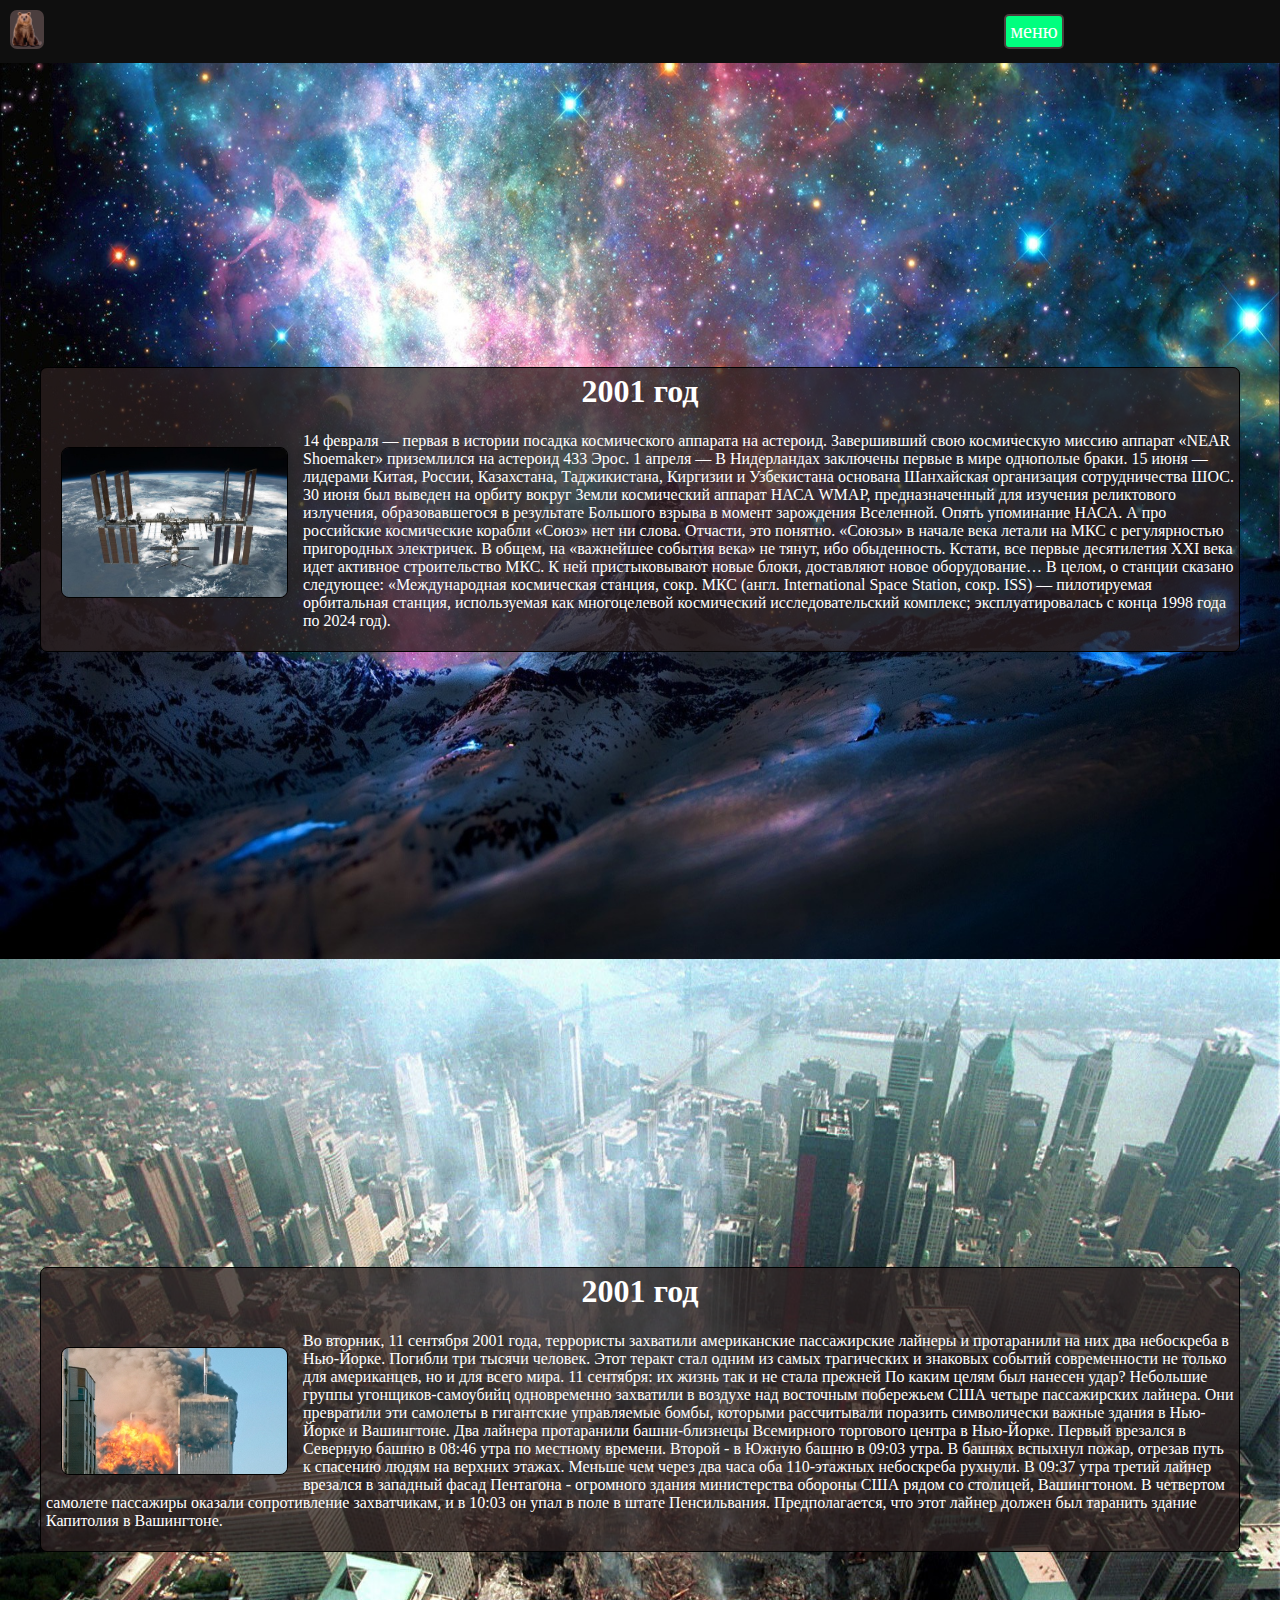
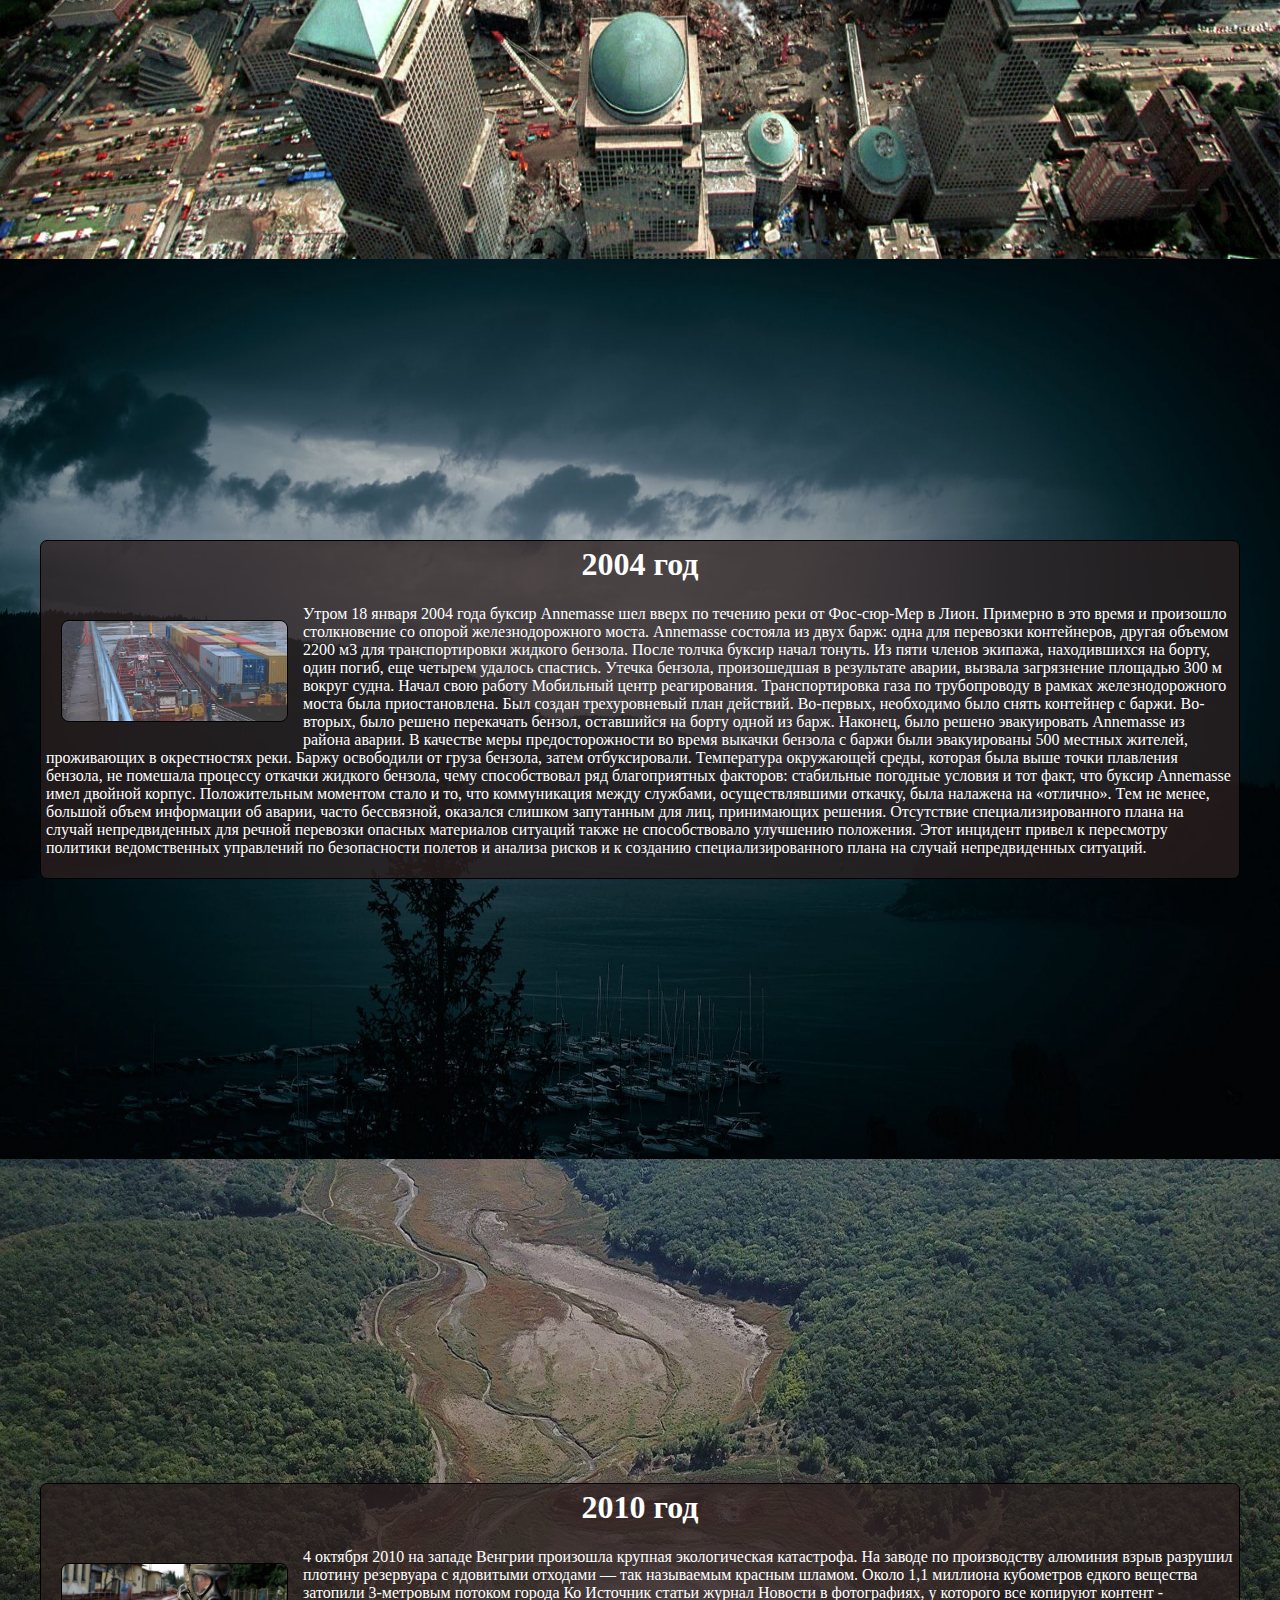
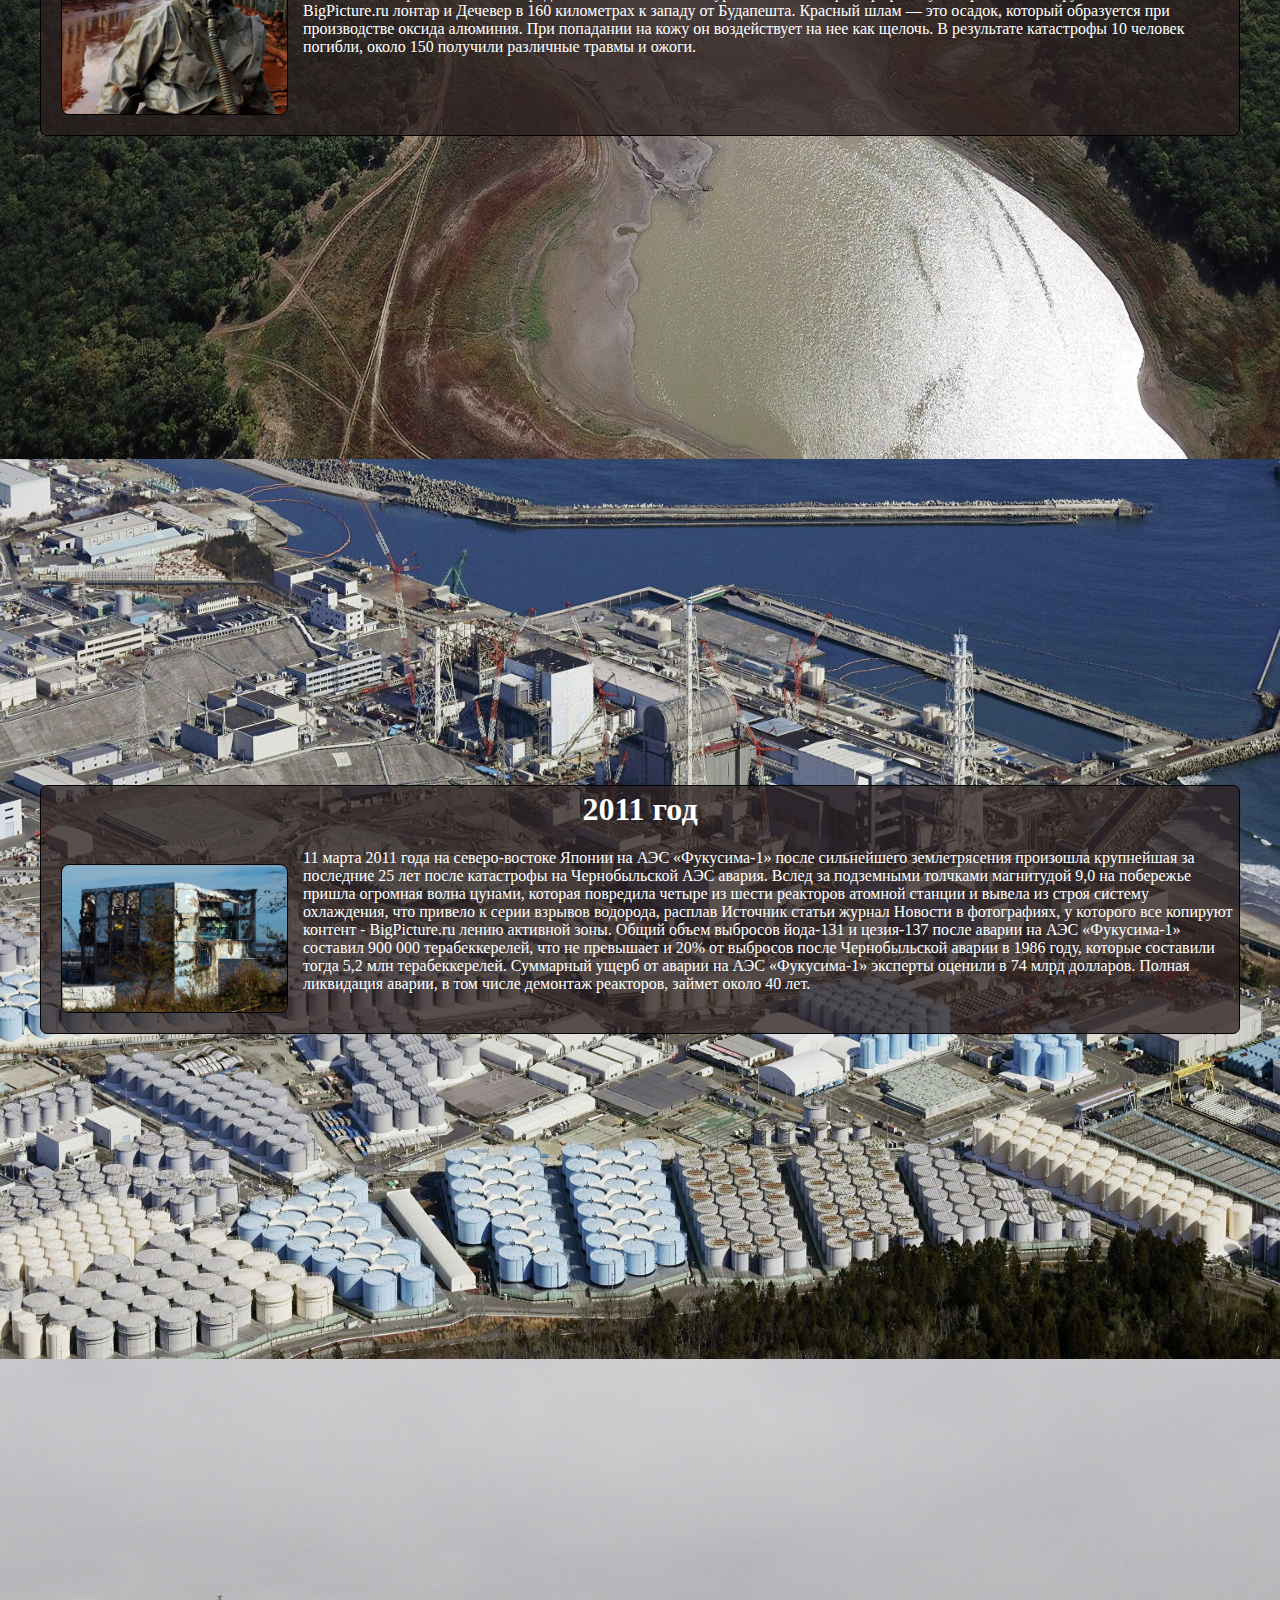
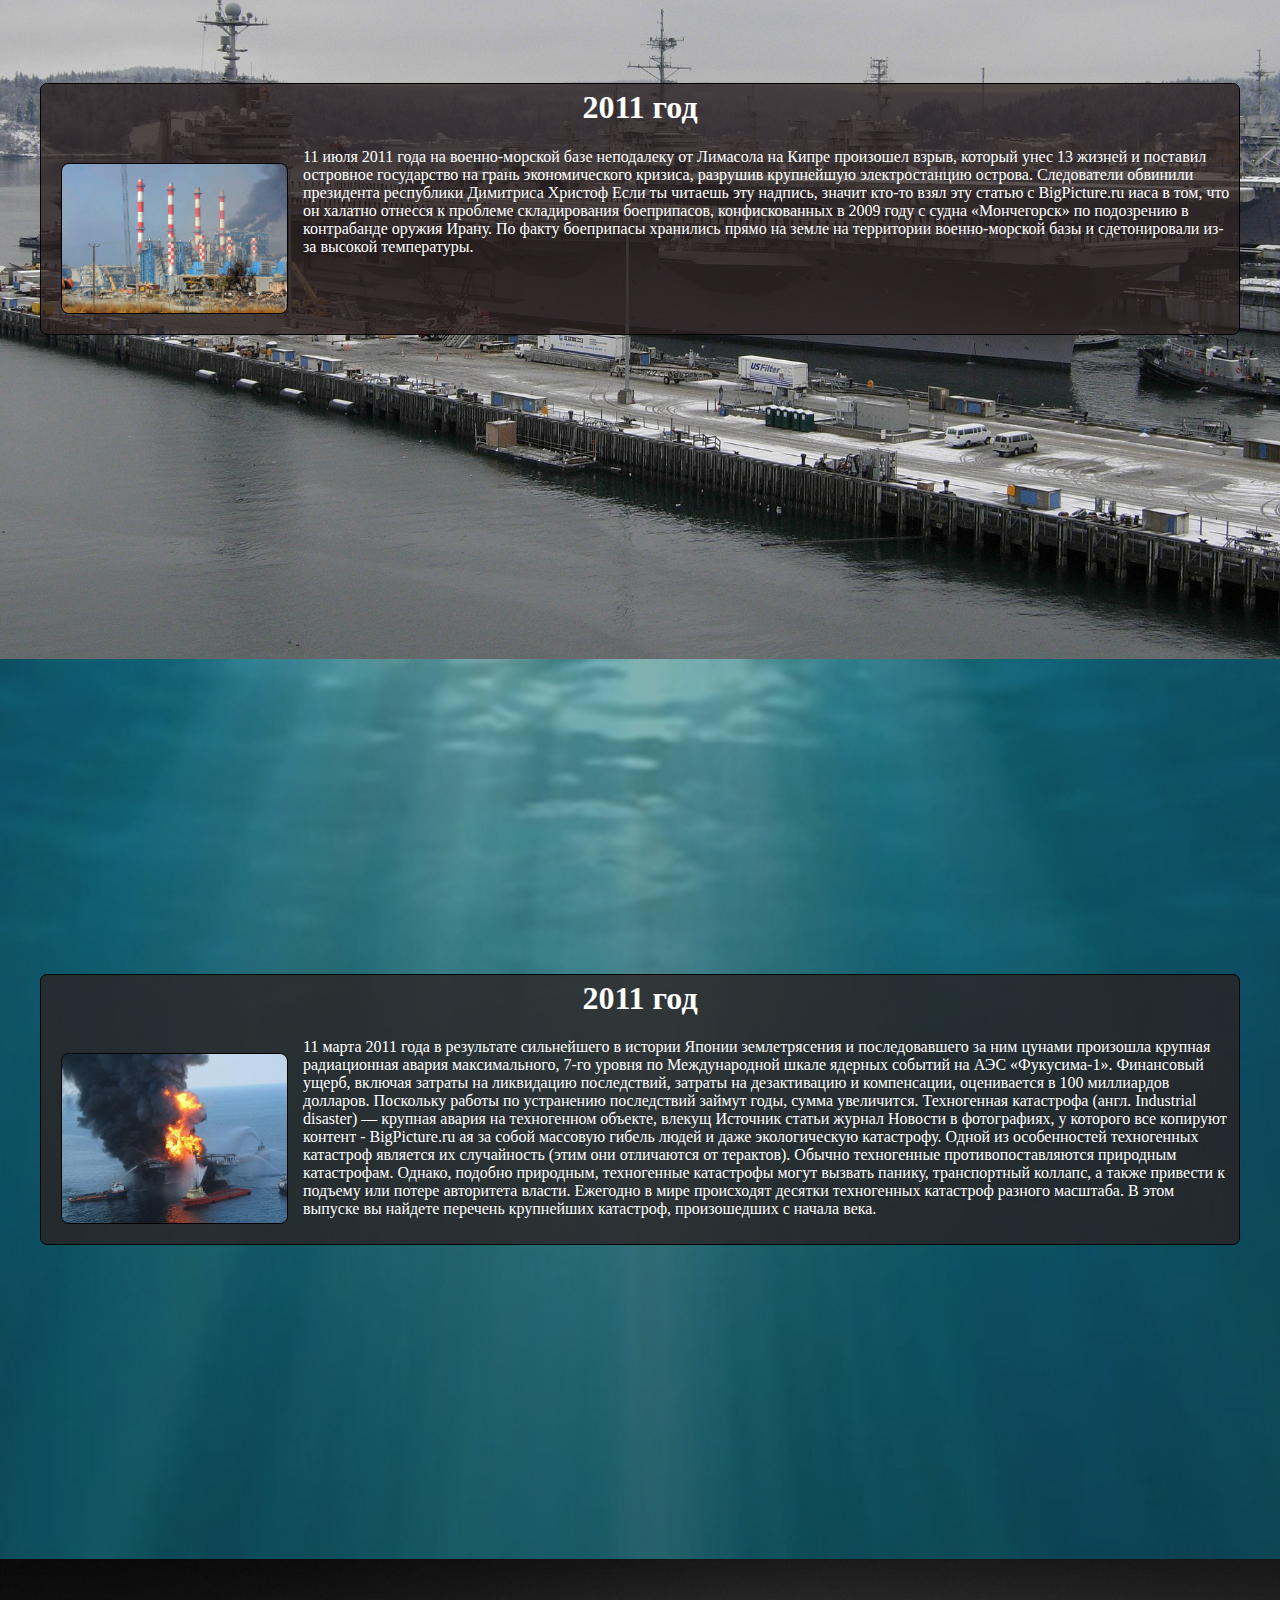
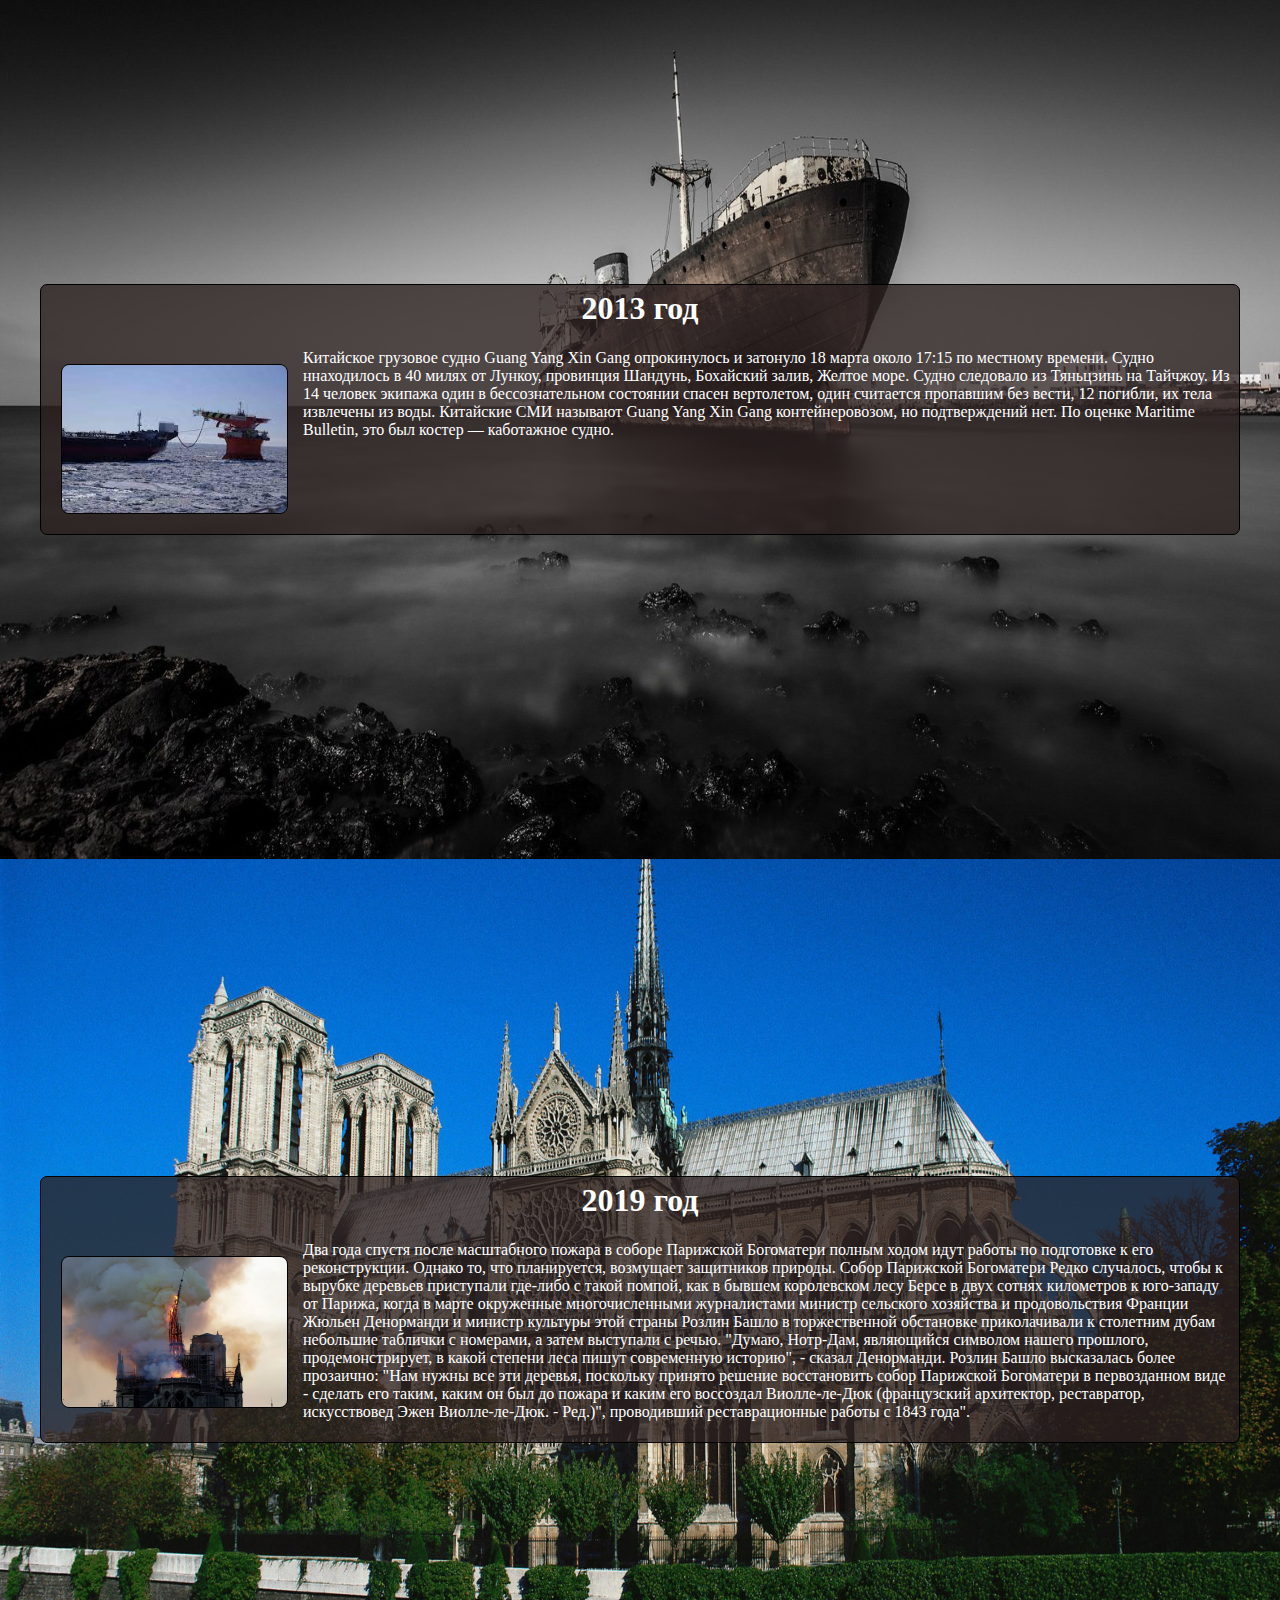
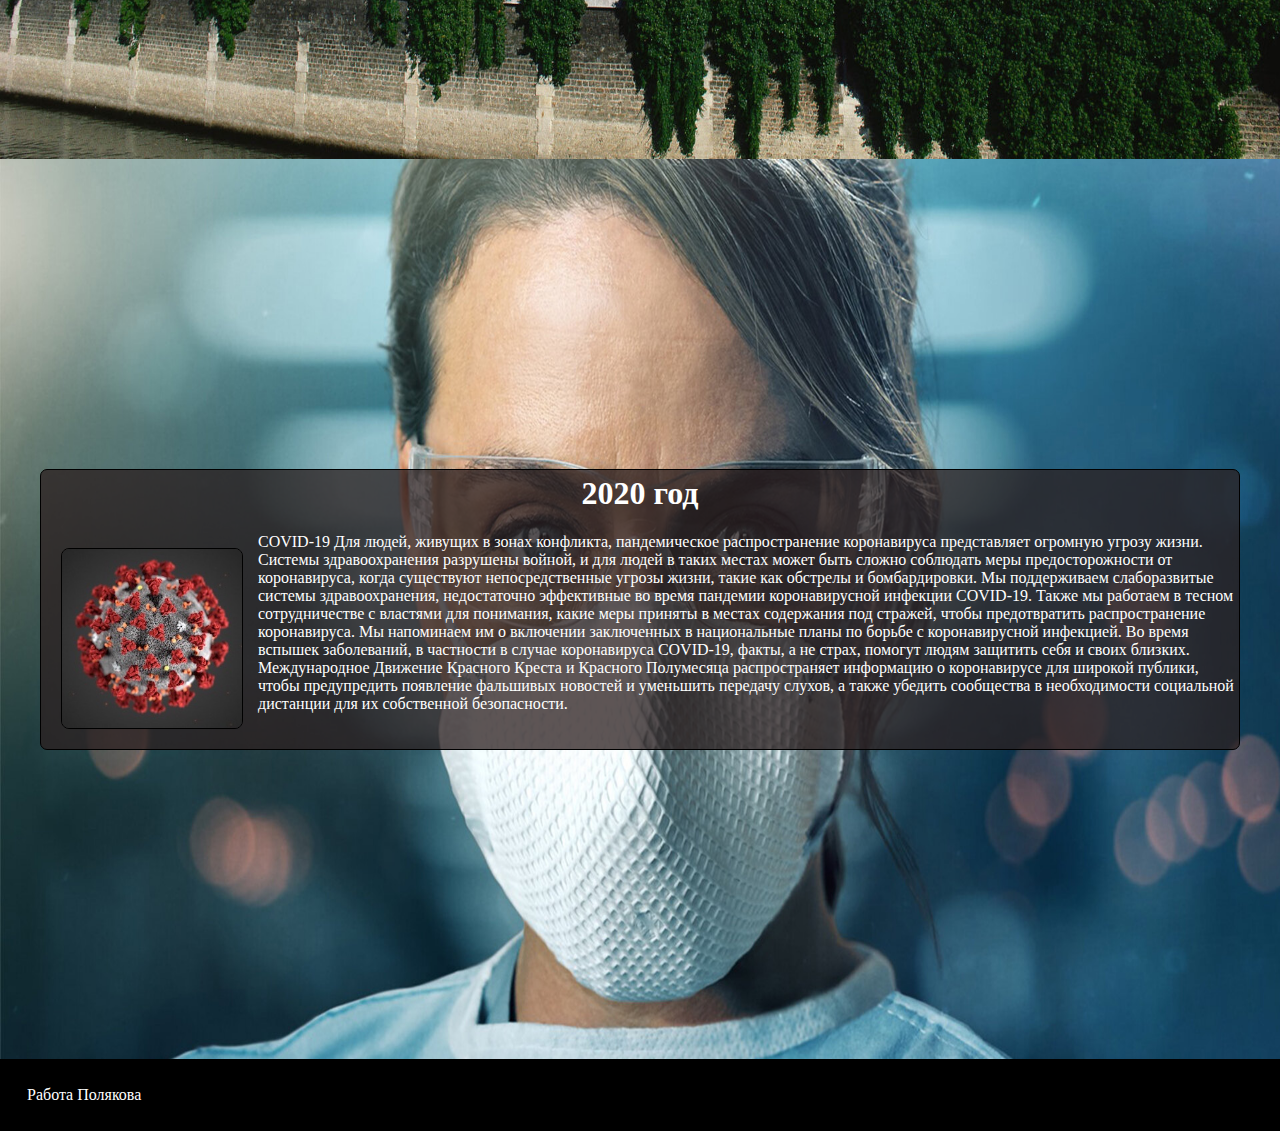
==== index.html @ dcd8fee3 "Add files via upload" ====
<!DOCTYPE html>
<html lang="en">
<head>
    <meta charset="UTF-8">
    <meta http-equiv="X-UA-Compatible" content="IE=edge">
    <meta name="viewport" content="width=device-width, initial-scale=1, shrink-to-fit=no">
    <link rel="stylesheet" href="style.css">
    <link rel="shortcut icon" href="favicon.ico" type="image/x-icon">
    <title>События 21 века</title>
</head>
<body>
        <nav>
            <div class="logo">
                <img src="logo.png" id="logo">
            </div>
            <div class="menu-nav">
                <div class="men">
                    <p>меню</p>
                    <div>
                    <a href="#1">2001</a>
                    <a href="#2">2004</a>
                    <a href="#3">2010</a>
                    <a href="#4">2013</a>
                    <a href="#5">2019</a>
                    <a href="#6">2020</a>
                    </div>
                </div>
            </div>
        </nav>
        <main> 
            <a name="1"></a>
            <div class="bad-1">
                <img src="1.jpg" id="bac-1">
                <div class="ol-content">
                    <h1 class="A">2001 год</h1>
                    <p>
                        <img src="img-1.jpeg" id="img-1">
                        14 февраля — первая в истории посадка космического аппарата на астероид. Завершивший свою космическую миссию аппарат «NEAR Shoemaker» приземлился на астероид 433 Эрос.
                        1 апреля — В Нидерландах заключены первые в мире однополые браки.
                        15 июня — лидерами Китая, России, Казахстана, Таджикистана, Киргизии и Узбекистана основана Шанхайская организация сотрудничества ШОС.
                        30 июня был выведен на орбиту вокруг Земли космический аппарат НАСА WMAP, предназначенный для изучения реликтового излучения, образовавшегося в результате Большого взрыва в момент зарождения Вселенной.
                        Опять упоминание НАСА. А про российские космические корабли «Союз» нет ни слова. Отчасти, это понятно. «Союзы» в начале века летали на МКС с регулярностью пригородных электричек. В общем, на «важнейшее события века» не тянут, ибо обыденность.
                        Кстати, все первые десятилетия XXI века идет активное строительство МКС. К ней пристыковывают новые блоки, доставляют новое оборудование…
                        В целом, о станции сказано следующее:
                        «Международная космическая станция, сокр. МКС (англ. International Space Station, сокр. ISS) — пилотируемая орбитальная станция, используемая как многоцелевой космический исследовательский комплекс; эксплуатировалась с конца 1998 года по 2024 год).
                    </p>
                </div>
            </div>
            <div class="bad-1">
                <img src="4.jpg" id="bac-1">
                <div class="ol-content">
                    <h1 class="A">2001 год</h1>
                    <p>
                        <img src="11sen.jpg" id="img-1">
                        Во вторник, 11 сентября 2001 года, террористы захватили американские пассажирские лайнеры и протаранили на них два небоскреба в Нью-Йорке. Погибли три тысячи человек.

Этот теракт стал одним из самых трагических и знаковых событий современности не только для американцев, но и для всего мира.

11 сентября: их жизнь так и не стала прежней
По каким целям был нанесен удар?
Небольшие группы угонщиков-самоубийц одновременно захватили в воздухе над восточным побережьем США четыре пассажирских лайнера.

Они превратили эти самолеты в гигантские управляемые бомбы, которыми рассчитывали поразить символически важные здания в Нью-Йорке и Вашингтоне.

Два лайнера протаранили башни-близнецы Всемирного торгового центра в Нью-Йорке.

Первый врезался в Северную башню в 08:46 утра по местному времени. Второй - в Южную башню в 09:03 утра.

В башнях вспыхнул пожар, отрезав путь к спасению людям на верхних этажах. Меньше чем через два часа оба 110-этажных небоскреба рухнули.

В 09:37 утра третий лайнер врезался в западный фасад Пентагона - огромного здания министерства обороны США рядом со столицей, Вашингтоном.

В четвертом самолете пассажиры оказали сопротивление захватчикам, и в 10:03 он упал в поле в штате Пенсильвания. Предполагается, что этот лайнер должен был таранить здание Капитолия в Вашингтоне.
                        </p>
                </div>
            </div><a name="2"></a>
            <div class="bad-1">
                <img src="10.jpg" id="bac-1">
                <div class="ol-content">
                    <h1 class="A">2004 год</h1>
                    <p>
                        <img src="img-7.jpg" id="img-1">
                        Утром 18 января 2004 года буксир Annemasse шел вверх по течению реки от Фос-сюр-Мер в Лион. Примерно в это время и произошло столкновение со опорой железнодорожного моста. Annemasse состояла из двух барж: одна для перевозки контейнеров,  другая объемом 2200 м3 для транспортировки  жидкого бензола. После толчка буксир начал тонуть. Из пяти членов экипажа, находившихся на борту, один погиб, еще четырем удалось спастись.

                        Утечка бензола, произошедшая в результате аварии, вызвала загрязнение площадью 300 м вокруг судна. Начал свою работу Мобильный центр реагирования. Транспортировка газа по трубопроводу в рамках железнодорожного моста была приостановлена.
                        
                        Был создан трехуровневый план действий. Во-первых, необходимо было снять контейнер с баржи. Во-вторых, было решено перекачать бензол, оставшийся на борту одной из барж. Наконец, было решено эвакуировать Annemasse из района аварии. В качестве меры предосторожности во время выкачки бензола с баржи были эвакуированы 500 местных жителей, проживающих  в окрестностях реки.
                        
                        Баржу освободили от груза бензола, затем отбуксировали. Температура окружающей среды, которая была выше точки плавления бензола, не помешала процессу откачки жидкого бензола, чему способствовал ряд благоприятных факторов: стабильные погодные условия и тот факт, что буксир Annemasse имел двойной корпус. Положительным моментом стало и то, что коммуникация между службами, осуществлявшими откачку, была налажена на «отлично». Тем не менее, большой объем информации об аварии, часто бессвязной, оказался слишком запутанным для лиц, принимающих решения. Отсутствие специализированного плана на случай непредвиденных для речной перевозки опасных материалов ситуаций также не способствовало улучшению положения.
                        
                        Этот инцидент привел к пересмотру политики ведомственных управлений по безопасности полетов и анализа рисков и к созданию специализированного плана на случай непредвиденных ситуаций.
                    </p>
                </div>
            </div><a name="3"></a>
            <div class="bad-1">
                <img src="6.jpg" id="bac-1">
                <div class="ol-content">
                    <h1 class="A">2010 год</h1>
                    <p>
                        <img src="img3.jpg" id="img-1">
                        4 октября 2010 на западе Венгрии произошла крупная экологическая катастрофа. На заводе по производству алюминия взрыв разрушил плотину резервуара с ядовитыми отходами — так называемым красным шламом. Около 1,1 миллиона кубометров едкого вещества затопили 3‑метровым потоком города Ко Источник статьи журнал Новости в фотографиях, у которого все копируют контент - BigPicture.ru лонтар и Дечевер в 160 километрах к западу от Будапешта. Красный шлам — это осадок, который образуется при производстве оксида алюминия. При попадании на кожу он воздействует на нее как щелочь. В результате катастрофы 10 человек погибли, около 150 получили различные травмы и ожоги.
                        </p>
                </div>
            </div><a name="4"></a>
            <div class="bad-1">
                <img src="7.jpg" id="bac-1">
                <div class="ol-content">
                    <h1 class="A">2011 год</h1>
                    <p>
                        <img src="img-4.jpg" id="img-1">
                        11 марта 2011 года на северо-востоке Японии на АЭС «Фукусима‑1» после сильнейшего землетрясения произошла крупнейшая за последние 25 лет после катастрофы на Чернобыльской АЭС авария. Вслед за подземными толчками магнитудой 9,0 на побережье пришла огромная волна цунами, которая повредила четыре из шести реакторов атомной станции и вывела из строя систему охлаждения, что привело к серии взрывов водорода, расплав Источник статьи журнал Новости в фотографиях, у которого все копируют контент - BigPicture.ru лению активной зоны. Общий объем выбросов йода-131 и цезия-137 после аварии на АЭС «Фукусима‑1» составил 900 000 терабеккерелей, что не превышает и 20% от выбросов после Чернобыльской аварии в 1986 году, которые составили тогда 5,2 млн терабеккерелей. Суммарный ущерб от аварии на АЭС «Фукусима‑1» эксперты оценили в 74 млрд долларов. Полная ликвидация аварии, в том числе демонтаж реакторов, займет около 40 лет.
                    </p>
                </div>
            </div>
            <div class="bad-1">
                <img src="8.jpg" id="bac-1">
                <div class="ol-content">
                    <h1 class="A">2011 год</h1>
                    <p>
                        <img src="img-5.jpeg" id="img-1">
                        11 июля 2011 года на военно-морской базе неподалеку от Лимасола на Кипре произошел взрыв, который унес 13 жизней и поставил островное государство на грань экономического кризиса, разрушив крупнейшую электростанцию острова. Следователи обвинили президента республики Димитриса Христоф Если ты читаешь эту надпись, значит кто-то взял эту статью с BigPicture.ru иаса в том, что он халатно отнесся к проблеме складирования боеприпасов, конфискованных в 2009 году с судна «Мончегорск» по подозрению в контрабанде оружия Ирану. По факту боеприпасы хранились прямо на земле на территории военно-морской базы и сдетонировали из-за высокой температуры.
                    </p>
                </div>
            </div>
            <div class="bad-1">
                <img src="5.jpg" id="bac-1">
                <div class="ol-content">
                    <h1 class="A">2011 год</h1>
                    <p>
                        <img src="img-2.jpeg" id="img-1">
                        11 марта 2011 года в результате сильнейшего в истории Японии землетрясения и последовавшего за ним цунами произошла крупная радиационная авария максимального, 7‑го уровня по Международной шкале ядерных событий на АЭС «Фукусима‑1». Финансовый ущерб, включая затраты на ликвидацию последствий, затраты на дезактивацию и компенсации, оценивается в 100 миллиардов долларов. Поскольку работы по устранению последствий займут годы, сумма увеличится.  Техногенная катастрофа (англ. Industrial disaster) — крупная авария на техногенном объекте, влекущ Источник статьи журнал Новости в фотографиях, у которого все копируют контент - BigPicture.ru ая за собой массовую гибель людей и даже экологическую катастрофу. Одной из особенностей техногенных катастроф является их случайность (этим они отличаются от терактов). Обычно техногенные противопоставляются природным катастрофам. Однако, подобно природным, техногенные катастрофы могут вызвать панику, транспортный коллапс, а также привести к подъему или потере авторитета власти. Ежегодно в мире происходят десятки техногенных катастроф разного масштаба. В этом выпуске вы найдете перечень крупнейших катастроф, произошедших с начала века.
                        </p>
                </div>
            </div><a name="5"></a>
            <div class="bad-1">
                <img src="9.jpg" id="bac-1">
                <div class="ol-content">
                    <h1 class="A">2013 год</h1>
                    <p>
                        <img src="mg-6.jfif" id="img-1">
                        Китайское грузовое судно Guang Yang Xin Gang опрокинулось и затонуло 18 марта около 17:15 по местному времени. Судно ннаходилось в 40 милях от Лункоу, провинция Шандунь, Бохайский залив, Желтое море. Судно следовало из Тяньцзинь на Тайчжоу. Из 14 человек экипажа один в бессознательном состоянии спасен вертолетом, один считается пропавшим без вести, 12 погибли, их тела извлечены из воды. Китайские СМИ называют Guang Yang Xin Gang контейнеровозом, но подтверждений нет. По оценке Maritime Bulletin, это был костер — каботажное судно.
                    </p>
                </div>
            </div>
            <div class="bad-1"><a name="6"></a>
                <img src="3.jpg" id="bac-1">
                <div class="ol-content">
                    <h1 class="A">2019 год</h1>
                    <p>
                        <img src="noter.jpg" id="img-1">
                        Два года спустя после масштабного пожара в соборе Парижской Богоматери полным ходом идут работы по подготовке к его реконструкции. Однако то, что планируется, возмущает защитников природы.


                        Собор Парижской Богоматери
                        Редко случалось, чтобы к вырубке деревьев приступали где-либо с такой помпой, как в бывшем королевском лесу Берсе в двух сотнях километров к юго-западу от Парижа, когда в марте окруженные многочисленными журналистами министр сельского хозяйства и продовольствия Франции Жюльен Денорманди и министр культуры этой страны Розлин Башло в торжественной обстановке приколачивали к столетним дубам небольшие таблички с номерами, а затем выступали с речью.
                        
                        "Думаю, Нотр-Дам, являющийся символом нашего прошлого, продемонстрирует, в какой степени леса пишут современную историю", - сказал Денорманди. Розлин Башло высказалась более прозаично: "Нам нужны все эти деревья, поскольку принято решение восстановить собор Парижской Богоматери в первозданном виде - сделать его таким, каким он был до пожара и каким его воссоздал Виолле-ле-Дюк (французский архитектор, реставратор, искусствовед Эжен Виолле-ле-Дюк. - Ред.)", проводивший реставрационные работы с 1843 года".
                        </p>
                </div>
            </div> <a name="7"></a>
            <div class="bad-1">
                <img src="2.jpg" id="bac-1">
                <div class="ol-content">
                    <h1 class="A">2020 год</h1>
                    <p>
                        <img src="covid.jpg" id="img-2">
                        COVID-19 
                        Для людей, живущих в зонах конфликта, пандемическое распространение коронавируса представляет огромную угрозу жизни. Системы здравоохранения разрушены войной, и для людей в таких местах может быть сложно соблюдать меры предосторожности от коронавируса, когда существуют непосредственные угрозы жизни, такие как обстрелы и бомбардировки.    
                        Мы поддерживаем слаборазвитые системы здравоохранения, недостаточно эффективные во время пандемии коронавирусной инфекции COVID-19. Также мы работаем в тесном сотрудничестве с властями для понимания, какие меры приняты в местах содержания под стражей, чтобы предотвратить распространение коронавируса. Мы напоминаем им о включении заключенных в национальные планы по борьбе с коронавирусной инфекцией.
                        Во время вспышек заболеваний, в частности в случае коронавируса COVID-19, факты, а не страх, помогут людям защитить себя и своих близких. Международное Движение Красного Креста и Красного Полумесяца распространяет информацию о коронавирусе для широкой публики, чтобы предупредить появление фальшивых новостей и уменьшить передачу слухов, а также убедить сообщества в необходимости социальной дистанции для их собственной безопасности.
                    </p>
                </div>
            </div>
        </main>
        <footer>
            <p>Работа Полякова</p>
        </footer>
</body>
</html>
---- style.css ----
body{
    margin: 0;
    padding: 0;
}
nav{
    display: flex;
    justify-content: space-between;
    background-color: rgb(15, 15, 15);
    padding: 10px;
    position: fixed;
    width: 100vw;
}
#logo{
    width: 30px;
    border: 2px solid rgb(75, 62, 62);
    background-color: rgb(75, 62, 62);
    border-radius: 7px;
    transform: scale(1);
    transition: 0.4s;
}
#logo:hover{
    transform: scale(1.2);
    transition: 0.4s;
}
.menu-nav{
    display: flex;
    justify-content: space-around;
    flex-direction: column;
    align-items: center;
    width: 40%;
}
.menu-nav p{
    margin: 0;
    text-align: center;
    font-size: 20px;
    color: white;
    background-color: springgreen;
    border: 2px solid rgb(75, 62, 62);
    border-radius: 5px;
    padding: 4px;
    height: min-content;
}
.men div{
    visibility: hidden;
    display: flex;
    padding: 10px;
    width: 200px;
    flex-direction: column;
    justify-content: center;
    background-color: rgb(51, 248, 238);
    border-radius: 6px;
    position: absolute;
    transform: rotateX(90deg);
    transition: 0.4s ease-in-out;
}
.men:hover div{
    visibility: visible;
    transform: rotateX(0deg);
    transition: 0.4s  ease-in-out;
    }
.menu-nav a{
    text-align: center;
    text-decoration: none;
    font-size: 20px;
    color: white;
    background-color: springgreen;
    border: 2px solid rgb(75, 62, 62);
    border-radius: 5px;
    padding: 4px;
    height: min-content;
    transition: 0.4s;
    margin-top: 5px;
}
.menu-nav a:hover{
    box-shadow: 0px 0px 6px 2px rgb(0, 238, 255);
    transform: scale(1.2);
    transition: 0.4s;
}
/*///////////////////////////////////////////////////////////////////////////////*/
main{
    padding-top: 6.6vh;
}
#bac-1{
    position: absolute;
    width: 100%;
    height: 100vh;
    z-index: -2;
}
.bad-1{
    height: 100vh;
    display: flex;
    align-items: center;
}
.bad-1 a{
    position: absolute;
    
}
.ol-content{

    margin: 40px;
    padding: 5px;
    background-color: rgba(43, 31, 31, 0.76);
    border: 1px solid black;
    border-radius: 7px;
}
p{
    color: rgb(255, 255, 255);
}
h1{
    color: rgb(255, 255, 255);
    text-align: center;
}
.A{
    margin-top: 0;
}
#img-1{
    float: left;
    width: 225px;
    margin: 15px;
    border: 1px solid black;
    border-radius: 8px;
}
#img-2{
    float: left;
    width: 180px;
    margin: 15px;
    border: 1px solid black;
    border-radius: 8px;
}


@media screen and (max-width: 600px) {
    #bac-1{
        display: none;
    }
    body{
        background-color: rgb(78, 78, 78);
    }
    .bad-1{
        height: auto;
    }
    .ol-content{
        margin: 5%;
    }
}
@media screen and (max-width: 300px){
    .ol-content{
        margin: 1%;
    }
    .men div{
        left: 0%;
    }
}
@media screen and (max-width: 1050px){
    .men div{
        left: 65%;
        
    }
}
@media screen and (max-width: 680px){
    .men div{
        left: 50%;
        
    }
}
@media screen and (max-width: 480px){
    .men div{
        left: 40%;
        
    }
}
@media screen and (max-width: 390px){
    .men div{
        left: 30%;
        
    }
}
@media screen and (max-width: 338px){
    .men div{
        left: 20%;
        
    }
}



/*///////////////////////////////////////////////////////////////////////////////*/
footer{
    padding: 27px;
    background-color: black;
}
footer p{
    padding: 0;
    margin: 0;
    color: white;
}
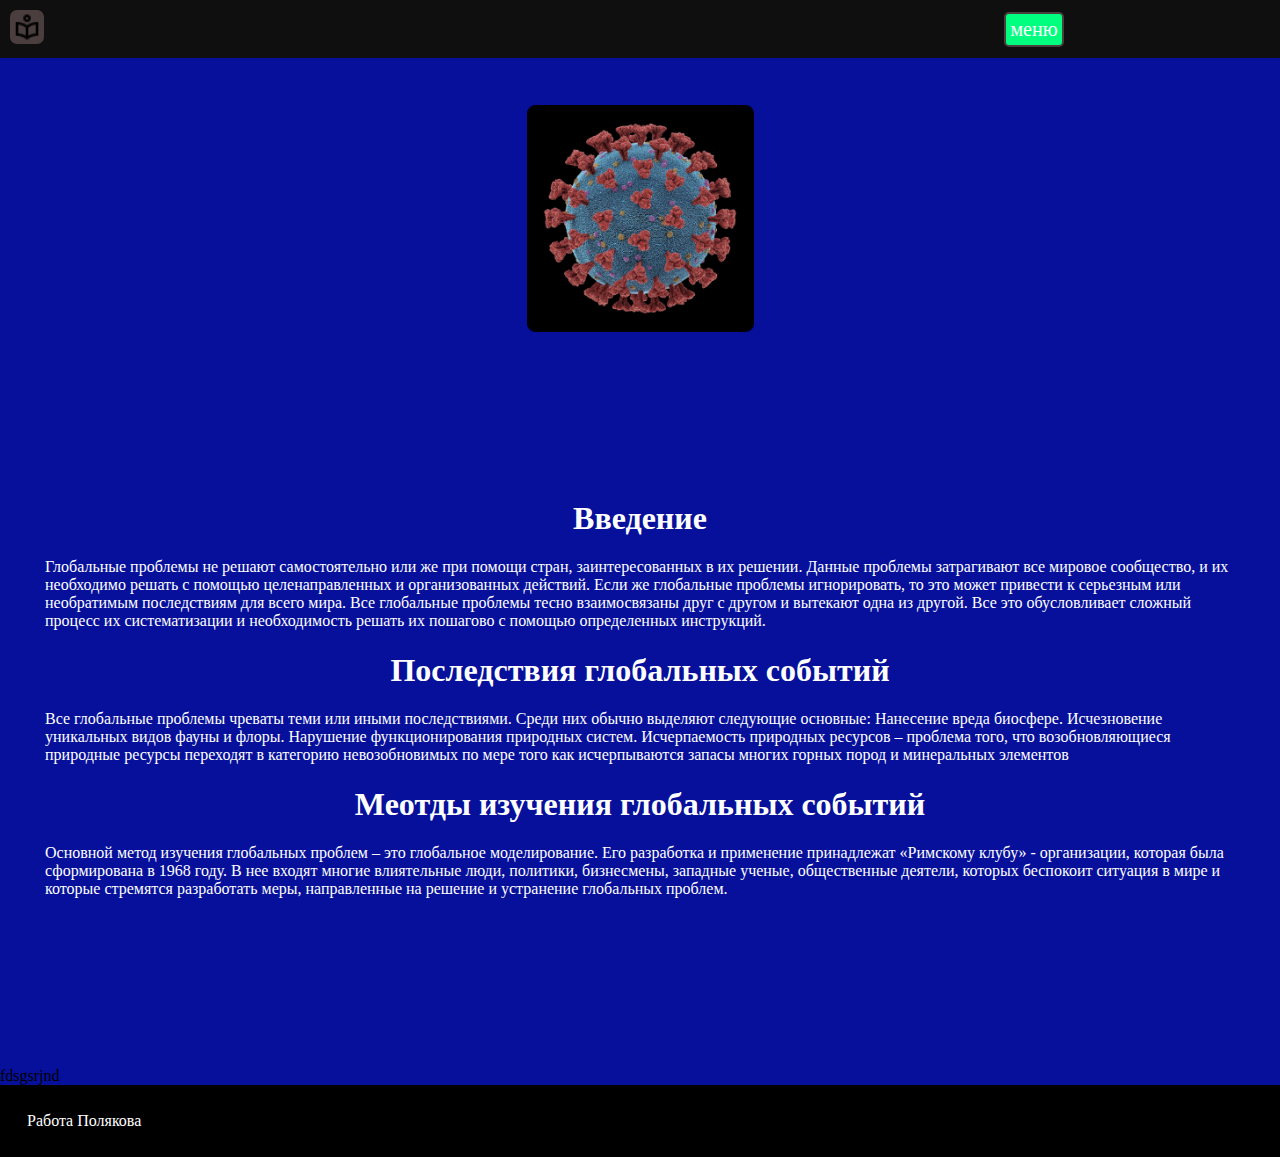
==== commit 8852ba89: "Add files via upload" ====
--- a/index.html
+++ b/index.html
@@ -3,177 +3,61 @@
 <head>
     <meta charset="UTF-8">
     <meta http-equiv="X-UA-Compatible" content="IE=edge">
-    <meta name="viewport" content="width=device-width, initial-scale=1, shrink-to-fit=no">
+    <meta name="viewport" content="width=device-width, initial-scale=1.0">
     <link rel="stylesheet" href="style.css">
     <link rel="shortcut icon" href="favicon.ico" type="image/x-icon">
     <title>События 21 века</title>
 </head>
 <body>
-        <nav>
-            <div class="logo">
-                <img src="logo.png" id="logo">
-            </div>
-            <div class="menu-nav">
-                <div class="men">
-                    <p>меню</p>
-                    <div>
-                    <a href="#1">2001</a>
-                    <a href="#2">2004</a>
-                    <a href="#3">2010</a>
-                    <a href="#4">2013</a>
-                    <a href="#5">2019</a>
-                    <a href="#6">2020</a>
-                    </div>
+    <nav>
+        <div class="logo">
+            <img src="logo.png" id="logo">
+        </div>
+        <div class="menu-nav">
+            <div class="men">
+                <p>меню</p>
+                <div>
+                <a href="2001.html">2001</a>
+                <a href="2004.html">2004</a>
+                <a href="2010.html">2010</a>
+                <a href="2011.html">2011</a>
+                <a href="2013.html">2013</a>
+                <a href="2019.html">2019</a>
+                <a href="2020.html">2020</a>
                 </div>
             </div>
-        </nav>
-        <main> 
-            <a name="1"></a>
-            <div class="bad-1">
-                <img src="1.jpg" id="bac-1">
-                <div class="ol-content">
-                    <h1 class="A">2001 год</h1>
-                    <p>
-                        <img src="img-1.jpeg" id="img-1">
-                        14 февраля — первая в истории посадка космического аппарата на астероид. Завершивший свою космическую миссию аппарат «NEAR Shoemaker» приземлился на астероид 433 Эрос.
-                        1 апреля — В Нидерландах заключены первые в мире однополые браки.
-                        15 июня — лидерами Китая, России, Казахстана, Таджикистана, Киргизии и Узбекистана основана Шанхайская организация сотрудничества ШОС.
-                        30 июня был выведен на орбиту вокруг Земли космический аппарат НАСА WMAP, предназначенный для изучения реликтового излучения, образовавшегося в результате Большого взрыва в момент зарождения Вселенной.
-                        Опять упоминание НАСА. А про российские космические корабли «Союз» нет ни слова. Отчасти, это понятно. «Союзы» в начале века летали на МКС с регулярностью пригородных электричек. В общем, на «важнейшее события века» не тянут, ибо обыденность.
-                        Кстати, все первые десятилетия XXI века идет активное строительство МКС. К ней пристыковывают новые блоки, доставляют новое оборудование…
-                        В целом, о станции сказано следующее:
-                        «Международная космическая станция, сокр. МКС (англ. International Space Station, сокр. ISS) — пилотируемая орбитальная станция, используемая как многоцелевой космический исследовательский комплекс; эксплуатировалась с конца 1998 года по 2024 год).
-                    </p>
-                </div>
+        </div>
+    </nav>
+    <main class="dot-main"> 
+        <div class="gal-1">
+            <img src="gar-1.jpg" id="img-1">
+
+        </div>
+        <div class="bad-2">
+            <div class="ol-content-1">
+                <h1 class="A">Введение</h1>
+                <p>
+                    Глобальные проблемы не решают самостоятельно или же при помощи стран, заинтересованных в их решении. Данные проблемы затрагивают все мировое сообщество, и их необходимо решать с помощью целенаправленных и организованных действий. Если же глобальные проблемы игнорировать, то это может привести к серьезным или необратимым последствиям для всего мира. Все глобальные проблемы тесно взаимосвязаны друг с другом и вытекают одна из другой. Все это обусловливает сложный процесс их систематизации и необходимость решать их пошагово с помощью определенных инструкций.
+                </p>
+                <h1>Последствия глобальных событий</h1>
+                <p>
+                    Все глобальные проблемы чреваты теми или иными последствиями. Среди них обычно выделяют следующие основные: Нанесение вреда биосфере. Исчезновение уникальных видов фауны и флоры. Нарушение функционирования природных систем. Исчерпаемость природных ресурсов – проблема того, что возобновляющиеся природные ресурсы переходят в категорию невозобновимых по мере того как исчерпываются запасы многих горных пород и минеральных элементов
+                </p>
+                <h1>Меотды изучения глобальных событий</h1>
+                <p>
+                    Основной метод изучения глобальных проблем – это глобальное моделирование. Его разработка и применение принадлежат «Римскому клубу» - организации, которая была сформирована в 1968 году. В нее входят многие влиятельные люди, политики, бизнесмены, западные ученые, общественные деятели, которых беспокоит ситуация в мире и которые стремятся разработать меры, направленные на решение и устранение глобальных проблем.
+                </p>
             </div>
-            <div class="bad-1">
-                <img src="4.jpg" id="bac-1">
-                <div class="ol-content">
-                    <h1 class="A">2001 год</h1>
-                    <p>
-                        <img src="11sen.jpg" id="img-1">
-                        Во вторник, 11 сентября 2001 года, террористы захватили американские пассажирские лайнеры и протаранили на них два небоскреба в Нью-Йорке. Погибли три тысячи человек.
-
-Этот теракт стал одним из самых трагических и знаковых событий современности не только для американцев, но и для всего мира.
-
-11 сентября: их жизнь так и не стала прежней
-По каким целям был нанесен удар?
-Небольшие группы угонщиков-самоубийц одновременно захватили в воздухе над восточным побережьем США четыре пассажирских лайнера.
-
-Они превратили эти самолеты в гигантские управляемые бомбы, которыми рассчитывали поразить символически важные здания в Нью-Йорке и Вашингтоне.
-
-Два лайнера протаранили башни-близнецы Всемирного торгового центра в Нью-Йорке.
-
-Первый врезался в Северную башню в 08:46 утра по местному времени. Второй - в Южную башню в 09:03 утра.
-
-В башнях вспыхнул пожар, отрезав путь к спасению людям на верхних этажах. Меньше чем через два часа оба 110-этажных небоскреба рухнули.
-
-В 09:37 утра третий лайнер врезался в западный фасад Пентагона - огромного здания министерства обороны США рядом со столицей, Вашингтоном.
-
-В четвертом самолете пассажиры оказали сопротивление захватчикам, и в 10:03 он упал в поле в штате Пенсильвания. Предполагается, что этот лайнер должен был таранить здание Капитолия в Вашингтоне.
-                        </p>
-                </div>
-            </div><a name="2"></a>
-            <div class="bad-1">
-                <img src="10.jpg" id="bac-1">
-                <div class="ol-content">
-                    <h1 class="A">2004 год</h1>
-                    <p>
-                        <img src="img-7.jpg" id="img-1">
-                        Утром 18 января 2004 года буксир Annemasse шел вверх по течению реки от Фос-сюр-Мер в Лион. Примерно в это время и произошло столкновение со опорой железнодорожного моста. Annemasse состояла из двух барж: одна для перевозки контейнеров,  другая объемом 2200 м3 для транспортировки  жидкого бензола. После толчка буксир начал тонуть. Из пяти членов экипажа, находившихся на борту, один погиб, еще четырем удалось спастись.
-
-                        Утечка бензола, произошедшая в результате аварии, вызвала загрязнение площадью 300 м вокруг судна. Начал свою работу Мобильный центр реагирования. Транспортировка газа по трубопроводу в рамках железнодорожного моста была приостановлена.
-                        
-                        Был создан трехуровневый план действий. Во-первых, необходимо было снять контейнер с баржи. Во-вторых, было решено перекачать бензол, оставшийся на борту одной из барж. Наконец, было решено эвакуировать Annemasse из района аварии. В качестве меры предосторожности во время выкачки бензола с баржи были эвакуированы 500 местных жителей, проживающих  в окрестностях реки.
-                        
-                        Баржу освободили от груза бензола, затем отбуксировали. Температура окружающей среды, которая была выше точки плавления бензола, не помешала процессу откачки жидкого бензола, чему способствовал ряд благоприятных факторов: стабильные погодные условия и тот факт, что буксир Annemasse имел двойной корпус. Положительным моментом стало и то, что коммуникация между службами, осуществлявшими откачку, была налажена на «отлично». Тем не менее, большой объем информации об аварии, часто бессвязной, оказался слишком запутанным для лиц, принимающих решения. Отсутствие специализированного плана на случай непредвиденных для речной перевозки опасных материалов ситуаций также не способствовало улучшению положения.
-                        
-                        Этот инцидент привел к пересмотру политики ведомственных управлений по безопасности полетов и анализа рисков и к созданию специализированного плана на случай непредвиденных ситуаций.
-                    </p>
-                </div>
-            </div><a name="3"></a>
-            <div class="bad-1">
-                <img src="6.jpg" id="bac-1">
-                <div class="ol-content">
-                    <h1 class="A">2010 год</h1>
-                    <p>
-                        <img src="img3.jpg" id="img-1">
-                        4 октября 2010 на западе Венгрии произошла крупная экологическая катастрофа. На заводе по производству алюминия взрыв разрушил плотину резервуара с ядовитыми отходами — так называемым красным шламом. Около 1,1 миллиона кубометров едкого вещества затопили 3‑метровым потоком города Ко Источник статьи журнал Новости в фотографиях, у которого все копируют контент - BigPicture.ru лонтар и Дечевер в 160 километрах к западу от Будапешта. Красный шлам — это осадок, который образуется при производстве оксида алюминия. При попадании на кожу он воздействует на нее как щелочь. В результате катастрофы 10 человек погибли, около 150 получили различные травмы и ожоги.
-                        </p>
-                </div>
-            </div><a name="4"></a>
-            <div class="bad-1">
-                <img src="7.jpg" id="bac-1">
-                <div class="ol-content">
-                    <h1 class="A">2011 год</h1>
-                    <p>
-                        <img src="img-4.jpg" id="img-1">
-                        11 марта 2011 года на северо-востоке Японии на АЭС «Фукусима‑1» после сильнейшего землетрясения произошла крупнейшая за последние 25 лет после катастрофы на Чернобыльской АЭС авария. Вслед за подземными толчками магнитудой 9,0 на побережье пришла огромная волна цунами, которая повредила четыре из шести реакторов атомной станции и вывела из строя систему охлаждения, что привело к серии взрывов водорода, расплав Источник статьи журнал Новости в фотографиях, у которого все копируют контент - BigPicture.ru лению активной зоны. Общий объем выбросов йода-131 и цезия-137 после аварии на АЭС «Фукусима‑1» составил 900 000 терабеккерелей, что не превышает и 20% от выбросов после Чернобыльской аварии в 1986 году, которые составили тогда 5,2 млн терабеккерелей. Суммарный ущерб от аварии на АЭС «Фукусима‑1» эксперты оценили в 74 млрд долларов. Полная ликвидация аварии, в том числе демонтаж реакторов, займет около 40 лет.
-                    </p>
-                </div>
-            </div>
-            <div class="bad-1">
-                <img src="8.jpg" id="bac-1">
-                <div class="ol-content">
-                    <h1 class="A">2011 год</h1>
-                    <p>
-                        <img src="img-5.jpeg" id="img-1">
-                        11 июля 2011 года на военно-морской базе неподалеку от Лимасола на Кипре произошел взрыв, который унес 13 жизней и поставил островное государство на грань экономического кризиса, разрушив крупнейшую электростанцию острова. Следователи обвинили президента республики Димитриса Христоф Если ты читаешь эту надпись, значит кто-то взял эту статью с BigPicture.ru иаса в том, что он халатно отнесся к проблеме складирования боеприпасов, конфискованных в 2009 году с судна «Мончегорск» по подозрению в контрабанде оружия Ирану. По факту боеприпасы хранились прямо на земле на территории военно-морской базы и сдетонировали из-за высокой температуры.
-                    </p>
-                </div>
-            </div>
-            <div class="bad-1">
-                <img src="5.jpg" id="bac-1">
-                <div class="ol-content">
-                    <h1 class="A">2011 год</h1>
-                    <p>
-                        <img src="img-2.jpeg" id="img-1">
-                        11 марта 2011 года в результате сильнейшего в истории Японии землетрясения и последовавшего за ним цунами произошла крупная радиационная авария максимального, 7‑го уровня по Международной шкале ядерных событий на АЭС «Фукусима‑1». Финансовый ущерб, включая затраты на ликвидацию последствий, затраты на дезактивацию и компенсации, оценивается в 100 миллиардов долларов. Поскольку работы по устранению последствий займут годы, сумма увеличится.  Техногенная катастрофа (англ. Industrial disaster) — крупная авария на техногенном объекте, влекущ Источник статьи журнал Новости в фотографиях, у которого все копируют контент - BigPicture.ru ая за собой массовую гибель людей и даже экологическую катастрофу. Одной из особенностей техногенных катастроф является их случайность (этим они отличаются от терактов). Обычно техногенные противопоставляются природным катастрофам. Однако, подобно природным, техногенные катастрофы могут вызвать панику, транспортный коллапс, а также привести к подъему или потере авторитета власти. Ежегодно в мире происходят десятки техногенных катастроф разного масштаба. В этом выпуске вы найдете перечень крупнейших катастроф, произошедших с начала века.
-                        </p>
-                </div>
-            </div><a name="5"></a>
-            <div class="bad-1">
-                <img src="9.jpg" id="bac-1">
-                <div class="ol-content">
-                    <h1 class="A">2013 год</h1>
-                    <p>
-                        <img src="mg-6.jfif" id="img-1">
-                        Китайское грузовое судно Guang Yang Xin Gang опрокинулось и затонуло 18 марта около 17:15 по местному времени. Судно ннаходилось в 40 милях от Лункоу, провинция Шандунь, Бохайский залив, Желтое море. Судно следовало из Тяньцзинь на Тайчжоу. Из 14 человек экипажа один в бессознательном состоянии спасен вертолетом, один считается пропавшим без вести, 12 погибли, их тела извлечены из воды. Китайские СМИ называют Guang Yang Xin Gang контейнеровозом, но подтверждений нет. По оценке Maritime Bulletin, это был костер — каботажное судно.
-                    </p>
-                </div>
-            </div>
-            <div class="bad-1"><a name="6"></a>
-                <img src="3.jpg" id="bac-1">
-                <div class="ol-content">
-                    <h1 class="A">2019 год</h1>
-                    <p>
-                        <img src="noter.jpg" id="img-1">
-                        Два года спустя после масштабного пожара в соборе Парижской Богоматери полным ходом идут работы по подготовке к его реконструкции. Однако то, что планируется, возмущает защитников природы.
-
-
-                        Собор Парижской Богоматери
-                        Редко случалось, чтобы к вырубке деревьев приступали где-либо с такой помпой, как в бывшем королевском лесу Берсе в двух сотнях километров к юго-западу от Парижа, когда в марте окруженные многочисленными журналистами министр сельского хозяйства и продовольствия Франции Жюльен Денорманди и министр культуры этой страны Розлин Башло в торжественной обстановке приколачивали к столетним дубам небольшие таблички с номерами, а затем выступали с речью.
-                        
-                        "Думаю, Нотр-Дам, являющийся символом нашего прошлого, продемонстрирует, в какой степени леса пишут современную историю", - сказал Денорманди. Розлин Башло высказалась более прозаично: "Нам нужны все эти деревья, поскольку принято решение восстановить собор Парижской Богоматери в первозданном виде - сделать его таким, каким он был до пожара и каким его воссоздал Виолле-ле-Дюк (французский архитектор, реставратор, искусствовед Эжен Виолле-ле-Дюк. - Ред.)", проводивший реставрационные работы с 1843 года".
-                        </p>
-                </div>
-            </div> <a name="7"></a>
-            <div class="bad-1">
-                <img src="2.jpg" id="bac-1">
-                <div class="ol-content">
-                    <h1 class="A">2020 год</h1>
-                    <p>
-                        <img src="covid.jpg" id="img-2">
-                        COVID-19 
-                        Для людей, живущих в зонах конфликта, пандемическое распространение коронавируса представляет огромную угрозу жизни. Системы здравоохранения разрушены войной, и для людей в таких местах может быть сложно соблюдать меры предосторожности от коронавируса, когда существуют непосредственные угрозы жизни, такие как обстрелы и бомбардировки.    
-                        Мы поддерживаем слаборазвитые системы здравоохранения, недостаточно эффективные во время пандемии коронавирусной инфекции COVID-19. Также мы работаем в тесном сотрудничестве с властями для понимания, какие меры приняты в местах содержания под стражей, чтобы предотвратить распространение коронавируса. Мы напоминаем им о включении заключенных в национальные планы по борьбе с коронавирусной инфекцией.
-                        Во время вспышек заболеваний, в частности в случае коронавируса COVID-19, факты, а не страх, помогут людям защитить себя и своих близких. Международное Движение Красного Креста и Красного Полумесяца распространяет информацию о коронавирусе для широкой публики, чтобы предупредить появление фальшивых новостей и уменьшить передачу слухов, а также убедить сообщества в необходимости социальной дистанции для их собственной безопасности.
-                    </p>
-                </div>
-            </div>
-        </main>
-        <footer>
-            <p>Работа Полякова</p>
-        </footer>
+        </div>
+        <div class="galerea-main">
+            fdsgsrjnd
+            <img src="" id="koron">
+            <img src="" id="koron">
+        </div>
+    </main>
+    <footer>
+        <p>Работа Полякова</p>
+    </footer>
+    <script src="js.js"></script>
 </body>
 </html>--- a/style.css
+++ b/style.css
@@ -80,6 +80,17 @@
 main{
     padding-top: 6.6vh;
 }
+.dot-main{
+    padding-top: 10vh;
+    background-color: rgb(6, 16, 155);
+}
+.gal-1{
+    display: flex;
+    justify-content: space-around;
+}
+#koron{
+    width: 60px;
+}
 #bac-1{
     position: absolute;
     width: 100%;
@@ -93,7 +104,14 @@
 }
 .bad-1 a{
     position: absolute;
-    
+}
+.bad-2{
+    height: 80vh;
+    display: flex;
+    align-items: center;
+}
+.bad-2 a{
+    position: absolute;
 }
 .ol-content{
 
@@ -102,6 +120,10 @@
     background-color: rgba(43, 31, 31, 0.76);
     border: 1px solid black;
     border-radius: 7px;
+}
+.ol-content-1{
+        margin: 40px;
+        padding: 5px;
 }
 p{
     color: rgb(255, 255, 255);
@@ -130,13 +152,23 @@
 
 
 @media screen and (max-width: 600px) {
+    main{
+        padding-top: 10vh;
+    }
     #bac-1{
         display: none;
     }
+    .gal-1{
+        flex-direction: column;
+        align-items: center;
+    }
     body{
         background-color: rgb(78, 78, 78);
     }
     .bad-1{
+        height: auto;
+    }
+    .bad-2{
         height: auto;
     }
     .ol-content{
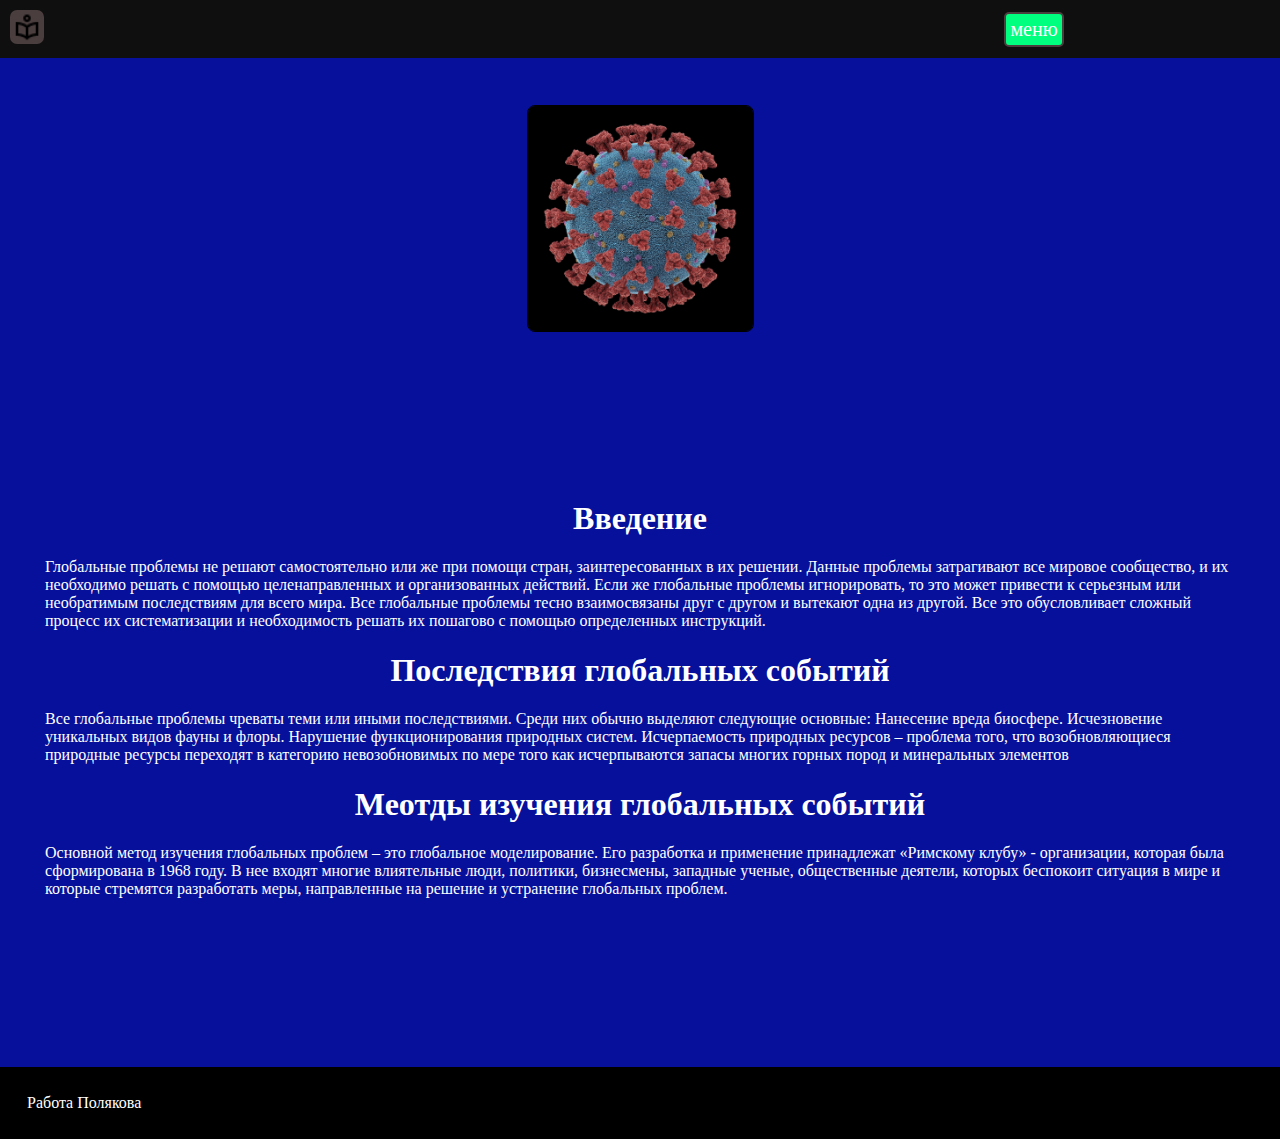
==== commit 652e9cf4: "Add files via upload" ====
--- a/index.html
+++ b/index.html
@@ -31,7 +31,6 @@
     <main class="dot-main"> 
         <div class="gal-1">
             <img src="gar-1.jpg" id="img-1">
-
         </div>
         <div class="bad-2">
             <div class="ol-content-1">
@@ -49,11 +48,6 @@
                 </p>
             </div>
         </div>
-        <div class="galerea-main">
-            fdsgsrjnd
-            <img src="" id="koron">
-            <img src="" id="koron">
-        </div>
     </main>
     <footer>
         <p>Работа Полякова</p>
